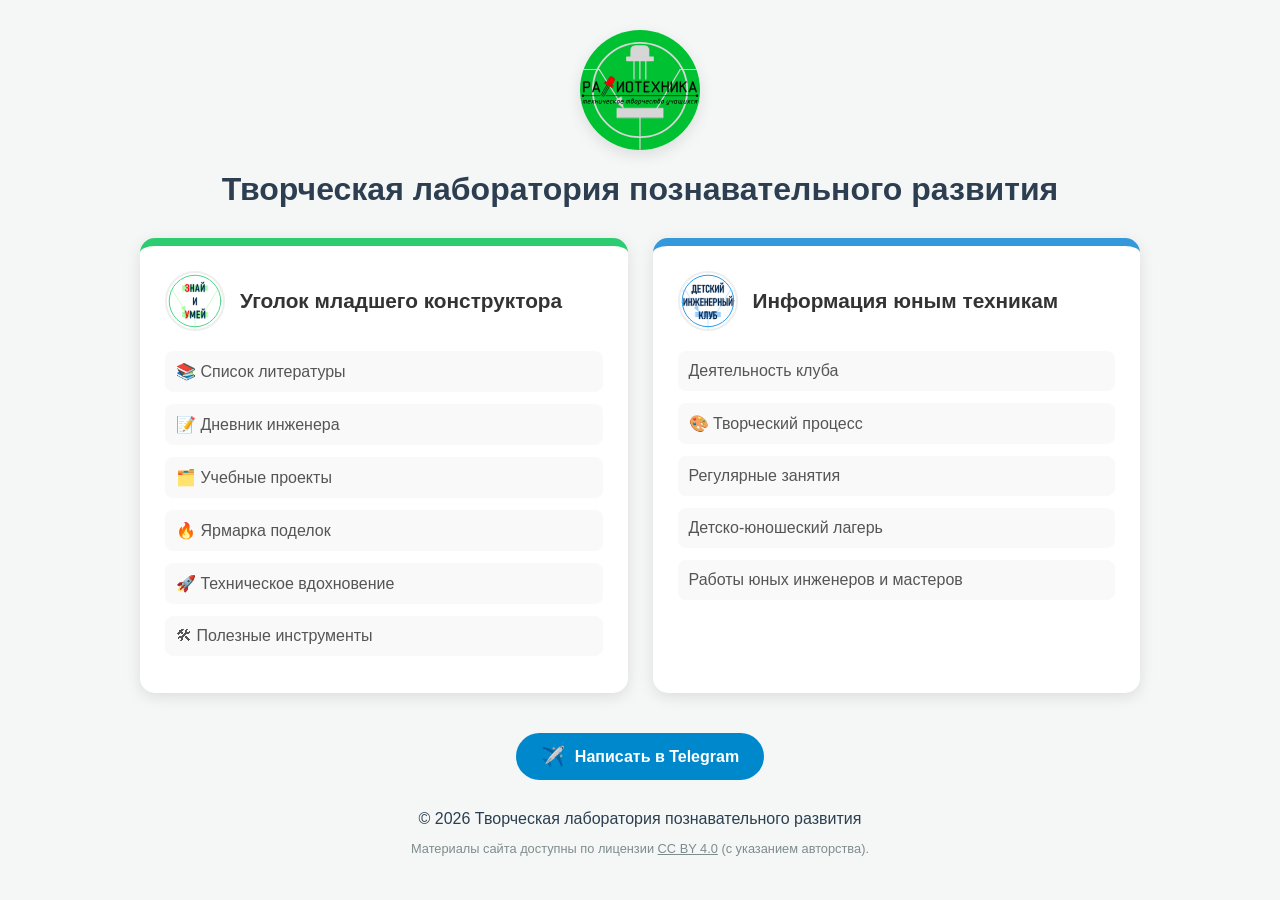
==== index.html @ 5ade4d9f "Update index.html" ====
<!DOCTYPE html>
<html lang="ru">
<head>
    <meta charset="UTF-8">
    <meta name="viewport" content="width=device-width, initial-scale=1.0">
    <title>Творческая лаборатория познавательного развития</title>
    <link rel="stylesheet" href="/style.css">
    <link rel="icon" type="image/svg+xml" href="/img/favicon.svg">

    <style>
        /* Стили только для главной страницы */
        .grid-container {
            display: grid;
            grid-template-columns: repeat(auto-fit, minmax(320px, 1fr));
            gap: 25px;
            width: 100%;
            max-width: 1000px;
            margin-top: 0;
        }

        .category-card {
            background: white;
            border-radius: 15px;
            padding: 25px;
            box-shadow: 0 4px 15px rgba(0,0,0,0.1);
            border-top: 8px solid;
            transition: transform 0.2s;
        }
        .category-card:hover { transform: translateY(-5px); }
        .tech-creative { border-top-color: var(--card-tech); }
        .my-projects { border-top-color: var(--card-my); }

        .card-header { display: flex; align-items: center; gap: 15px; margin-bottom: 20px; }
        .section-icon { 
            width: 60px; 
            height: 60px; 
            border-radius: 50%; 
            object-fit: cover; 
            border: 2px solid #eee; 
            background: #fff; 
        }

        h1 { margin-bottom: 20px !important; }
        h2 { margin: 0; font-size: 1.3rem; color: #333; }
        header { margin-bottom: 10px !important; }
        
        .project-list { list-style: none; padding: 0; margin: 0; }
        .project-list li { margin-bottom: 12px; }
        .project-list a {
            text-decoration: none;
            color: #555;
            display: flex;
            align-items: center;
            padding: 10px;
            border-radius: 8px;
            background: #f9f9f9;
            transition: 0.2s;
            border: 1px solid transparent;
        }
        .project-list a:hover { 
            background: #fff; 
            color: #000; 
            border-color: #ddd; 
            padding-left: 18px; 
        }
    </style>
    
</head>
<body>

    <header>
        <img src="/img/logo.svg" alt="Логотип" class="main-avatar">
        <h1>Творческая лаборатория познавательного развития</h1>
    </header>

    <div class="grid-container">
        <!-- БЛОК 1 -->
        <section class="category-card my-projects">
            <div class="card-header">
                <img src="/img/ugolok-mladshego-konstruktora.svg" alt="✈️" class="section-icon">
                <h2>Уголок младшего конструктора</h2>
            </div>
            <ul class="project-list">
                <li><a href="/biblio/">📚 Список литературы</a></li>
                <li><a href="/diary/">📝 Дневник инженера</a></li>
                <li><a href="/projects/">🗂️ Учебные проекты</a></li>
                <li><a href="/fair/">🔥 Ярмарка поделок</a></li>
                <li><a href="/inspiration/">🚀 Техническое вдохновение</a></li>
                <li><a href="/tools/">🛠 Полезные инструменты</a></li>
            </ul>
        </section>

        <!-- БЛОК 2: РЕЗЕРВ -->
        <section class="category-card tech-creative">
            <div class="card-header">
                <img src="/img/detskij-inzhenernyj-klub.svg" alt="✈️" class="section-icon">
                <h2>Информация юным техникам</h2>
            </div>
            <ul class="project-list">
                <li><a href="#">Деятельность клуба</a></li>
                <li><a href="#">🎨 Творческий процесс</a></li>
                <li><a href="#">Регулярные занятия</a></li>
                <li><a href="#">Детско-юношеский лагерь</a></li>
                <li><a href="#">Работы юных инженеров и мастеров</a></li>
            </ul>
        </section>
    </div>

    <footer class="main-footer">
        <a href="https://t.me/eaststandart" target="_blank" class="tg-button">
            <span>✈️</span> Написать в Telegram
        </a>        
        <p style="margin-top: 30px; margin-bottom: 10px;">
            © 2026 Творческая лаборатория познавательного развития
        </p>
        <p style="font-size: 0.8rem; color: #7f8c8d;">
            Материалы сайта доступны по лицензии             
            <a href="https://creativecommons.org" target="_blank" style="color: #7f8c8d; text-decoration: underline;">CC BY 4.0</a> 
            (с указанием авторства).
        </p>
    </footer>
    
</body>
</html>
---- style.css ----
/* 1. БАЗОВАЯ ГЕОМЕТРИЯ И ЦВЕТА */
* { box-sizing: border-box; }

:root {
    --primary-bg: #f4f7f6;
    --card-tech: #3498db; 
    --card-my: #2ecc71;   
    --text-color: #2c3e50;
}

body {
    font-family: 'Segoe UI', Tahoma, Geneva, Verdana, sans-serif;
    background-color: var(--primary-bg);
    color: var(--text-color);
    margin: 0;
    padding: 10px;
    display: flex;
    flex-direction: column;
    align-items: center;
    min-height: 100vh;
}

header {
    text-align: center;
    width: 100%;
    margin: 20px 0 40px 0;
    display: flex;
    flex-direction: column;
    align-items: center;
}

.main-avatar {
    width: 120px;
    height: 120px;
    border-radius: 50%;
    object-fit: cover;
    box-shadow: 0 5px 15px rgba(0,0,0,0.1);
    margin-bottom: 15px;
    display: block;
}

h1 { 
    margin: 5px 0 15px 0;
    font-size: 2rem; 
    line-height: 1.2;
}

/* БЛОК БИБЛИОГРАФИИ В ПОДВАЛЕ СТАТЬИ */
.bibliography-footer {
    margin-top: 15px;
    padding: 15px 20px;
    background-color: #f9f9f9;
    border-left: 5px solid var(--card-tech);
    font-size: 0.95rem;
    color: #555;
    line-height: 1.6;
}

.bibliography-footer strong {
    display: block;
    margin-bottom: 10px; /* Увеличили отступ, чтобы список не лип к заголовку */
    color: var(--text-color);
}

/* Стили для нумерованного списка внутри */
.bibliography-footer ol {
    margin: 0;
    padding-left: 20px; /* Отступ слева для цифр */
}

.bibliography-footer li {
    margin-bottom: 8px; /* Расстояние между книгами */
    list-style-position: outside; /* Чтобы текст не заходил под цифру */
}

.bibliography-footer p {
    margin: 0; /* Чтобы одиночное описание не имело лишних отступов */
}

/* ЦИТАТЫ */
blockquote {
    margin: 1em 0; /* Внешние отступы от текста не трогаем */
    padding: 15px 20px; /* Внутреннее оформление как у библиографии */
    background-color: #f9f9f9;
    border-left: 5px solid var(--card-tech);
    color: #555;
    font-style: italic;
    line-height: 1.6;
}

blockquote p {
    margin: 0; /* Убираем естественные отступы, чтобы текст не "толкал" рамку изнутри */
}

/* Если внутри цитаты несколько абзацев, добавляем зазор между ними */
blockquote p:not(:last-child) {
    margin-bottom: 10px; 
}

/* Если цитата идет сразу после картинки в абзаце */
p:has(img) + blockquote {
    margin-top: 1.5em; /* Немного увеличиваем верхний зазор, чтобы компенсировать отсутствие отступа у фото */
}

/* 2. КОНТЕНТНЫЕ СТРАНИЦЫ (СТАТЬИ И КНИГИ) */
.content-wrapper {
    background: white;
    border-radius: 15px;
    box-shadow: 0 4px 15px rgba(0,0,0,0.1);
    max-width: 800px;
    width: 100%;       
    margin: 15px auto; 
    padding: 10px 20px 20px 20px;
}

/* --- ЕДИНЫЙ БЛОК КАРТИНОК В СТАТЬЯХ (MARKDOWN) --- */
.main-content p:has(img) {
    display: flex;
    flex-wrap: wrap;
    gap: 15px;
    align-items: flex-start;
    margin: 1em 0 !important; /* Стандартный, предсказуемый отступ */
    padding: 0 !important;
}

.main-content p img:not(.content-img) {
    height: 250px;       /* Единая высота для ряда */
    width: auto;         
    max-width: 100%;     
    object-fit: contain; 
    border-radius: 8px;
    margin: 0 !important;
    cursor: zoom-in;
    transition: transform 0.3s ease, box-shadow 0.3s ease;
    position: relative;
    z-index: 1;
}

/* Зум при нажатии (без JS) */
.main-content p img:not(.content-img):active {
    transform: scale(2.0); 
    z-index: 999;          
    box-shadow: 0 10px 30px rgba(0,0,0,0.5);
    cursor: zoom-out;
}

/* Видео и другие медиа */
.main-content video, .video-item video {
    max-width: 100%;
    height: auto;
    display: block;
    margin: 10px 0;
    border-radius: 8px;
}

.back-link {
    text-decoration: none;
    color: var(--card-tech);
    font-weight: bold;
    display: inline-block;
    margin-bottom: 15px;
}

/* 3. ТЕГИ, ИСТОЧНИКИ */
.sources-inline, .tag-container {
    margin-top: 20px;
    padding-top: 15px;
    border-top: 1px dashed #eee;
    font-size: 0.9rem;
    display: flex;
    align-items: center;
    flex-wrap: wrap;
    gap: 10px;
}

.sources-content p, .sources-content ul, .sources-content li { display: inline !important; margin: 0; padding: 0; }
.sources-content ul li:not(:last-child)::after { content: ", "; }

.tag-item {
    background-color: #3498db;
    color: white !important;
    border-radius: 15px;
    text-decoration: none;
    font-size: 0.85rem;
    display: inline-flex;
    align-items: center;
    padding: 4px 12px 6px 12px !important; 
    line-height: 1;
    transition: opacity 0.2s;
}

.tag-item:hover { opacity: 0.8; }
.tag-item::before { content: "#"; margin-right: 1px; opacity: 0.7; }

/* 4. ПОДВАЛ И КНОПКА TELEGRAM */
.main-footer, .license-footer { 
    margin-top: 40px; 
    text-align: center; 
    width: 100%; 
}

.tg-button {
    display: inline-flex;
    align-items: center;
    background-color: #0088cc;
    color: white;
    text-decoration: none;
    padding: 12px 25px;
    border-radius: 30px;
    font-weight: bold;
    gap: 10px;
    transition: background 0.3s;
}

.tg-button:hover {
    background-color: #0077b5;
}

.tg-button span {
    font-size: 1.2rem; /* Смайлик чуть крупнее текста */
}

/* 5. ОБЩАЯ МОБИЛЬНАЯ АДАПТАЦИЯ */
@media (max-width: 600px) {
    h1 { font-size: 1.5rem; margin: 5px 0 10px 0 !important; }
    header { margin: 10px 0 20px 0; }

    .content-wrapper { 
        width: 100%; 
        padding: 15px 10px; 
        border-radius: 0; 
    }

    /* Картинки в столбец ТОЛЬКО когда телефон стоит вертикально */
    @media (orientation: portrait) {
        .main-content p:has(img) {
            display: flex !important;
            flex-direction: column !important;
            gap: 1.2em !important; 
        }

        .main-content p img:not(.content-img) {
            height: auto !important;    
            width: 100% !important;
            margin: 0 !important;
        }
        
        .main-content p img:not(.content-img):active {
            transform: scale(1.2);
        }
    }
}

/* Специально для горизонтального режима */
@media (max-height: 500px) and (orientation: landscape) {
    .main-content p img:not(.content-img) {
        height: 180px !important;
        width: auto !important;
        flex: 0 0 auto !important;
    }
    /* В горизонтали возвращаем стандартный gap 15px */
    .main-content p:has(img) {
        gap: 15px !important;
    }
}
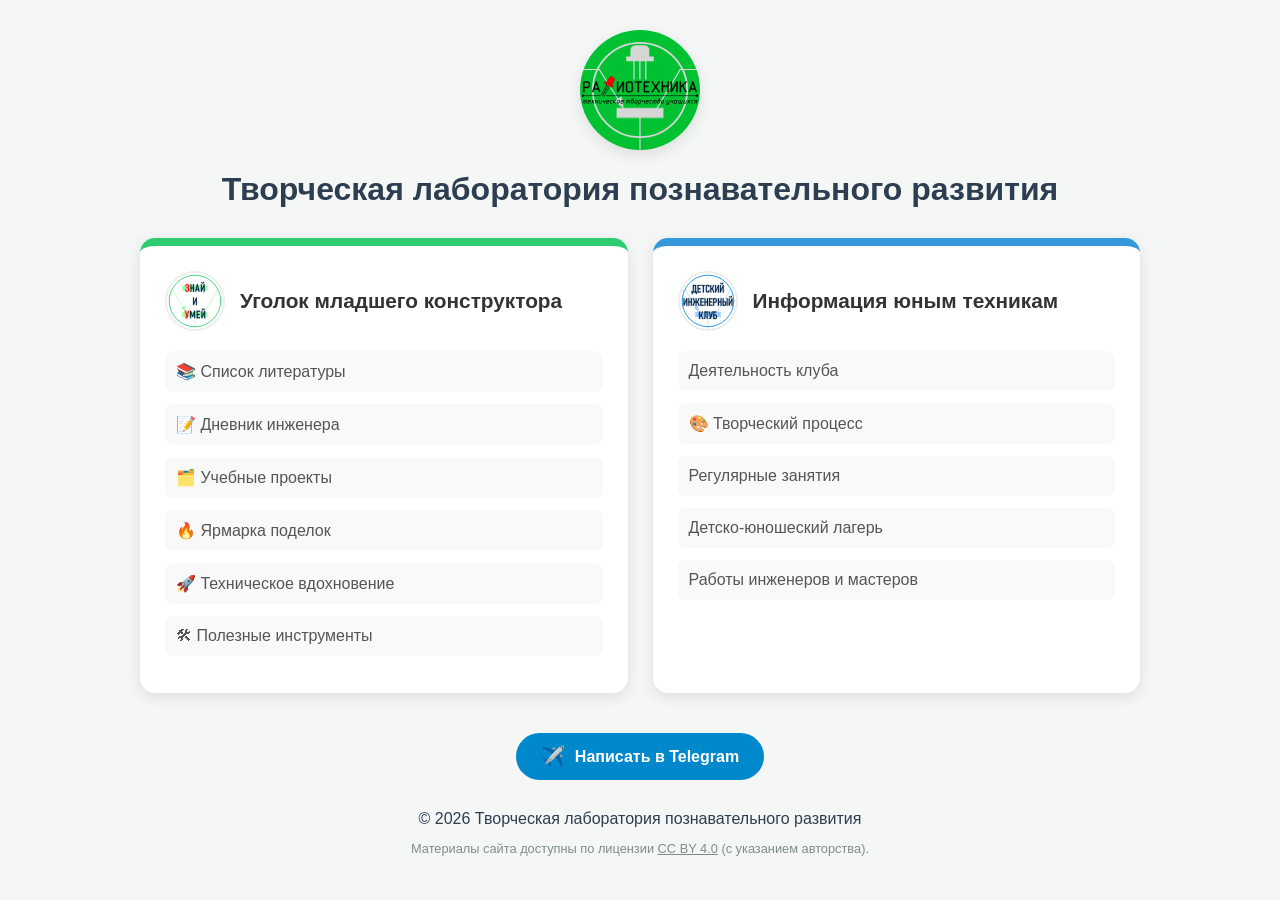
==== commit e79020f4: "Update index.html" ====
--- a/index.html
+++ b/index.html
@@ -101,7 +101,7 @@
                 <li><a href="#">🎨 Творческий процесс</a></li>
                 <li><a href="#">Регулярные занятия</a></li>
                 <li><a href="#">Детско-юношеский лагерь</a></li>
-                <li><a href="#">Работы юных инженеров и мастеров</a></li>
+                <li><a href="#">Работы инженеров и мастеров</a></li>
             </ul>
         </section>
     </div>
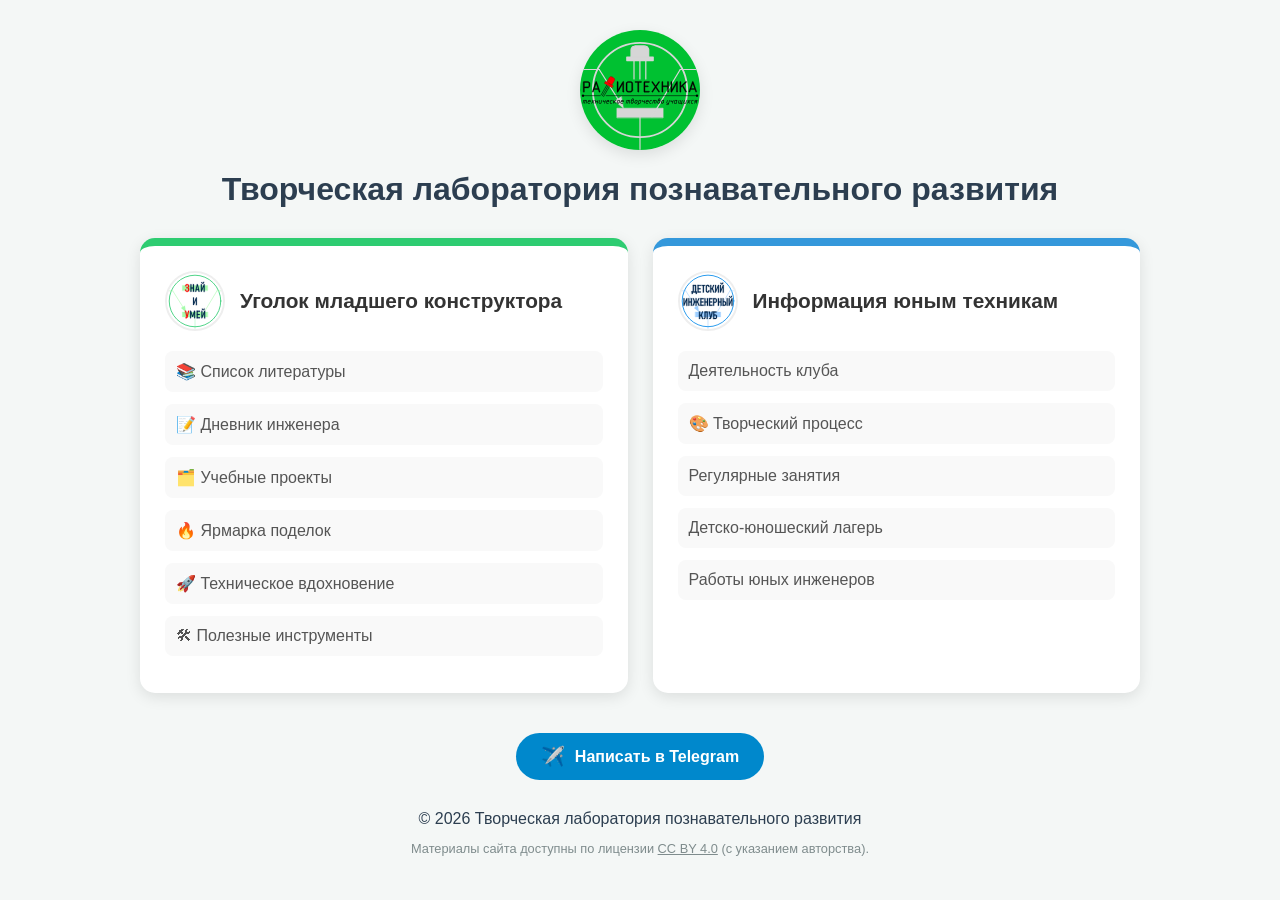
==== commit 25c45a1a: "Update index.html" ====
--- a/index.html
+++ b/index.html
@@ -101,7 +101,7 @@
                 <li><a href="#">🎨 Творческий процесс</a></li>
                 <li><a href="#">Регулярные занятия</a></li>
                 <li><a href="#">Детско-юношеский лагерь</a></li>
-                <li><a href="#">Работы инженеров и мастеров</a></li>
+                <li><a href="#">Работы юных инженеров</a></li>
             </ul>
         </section>
     </div>
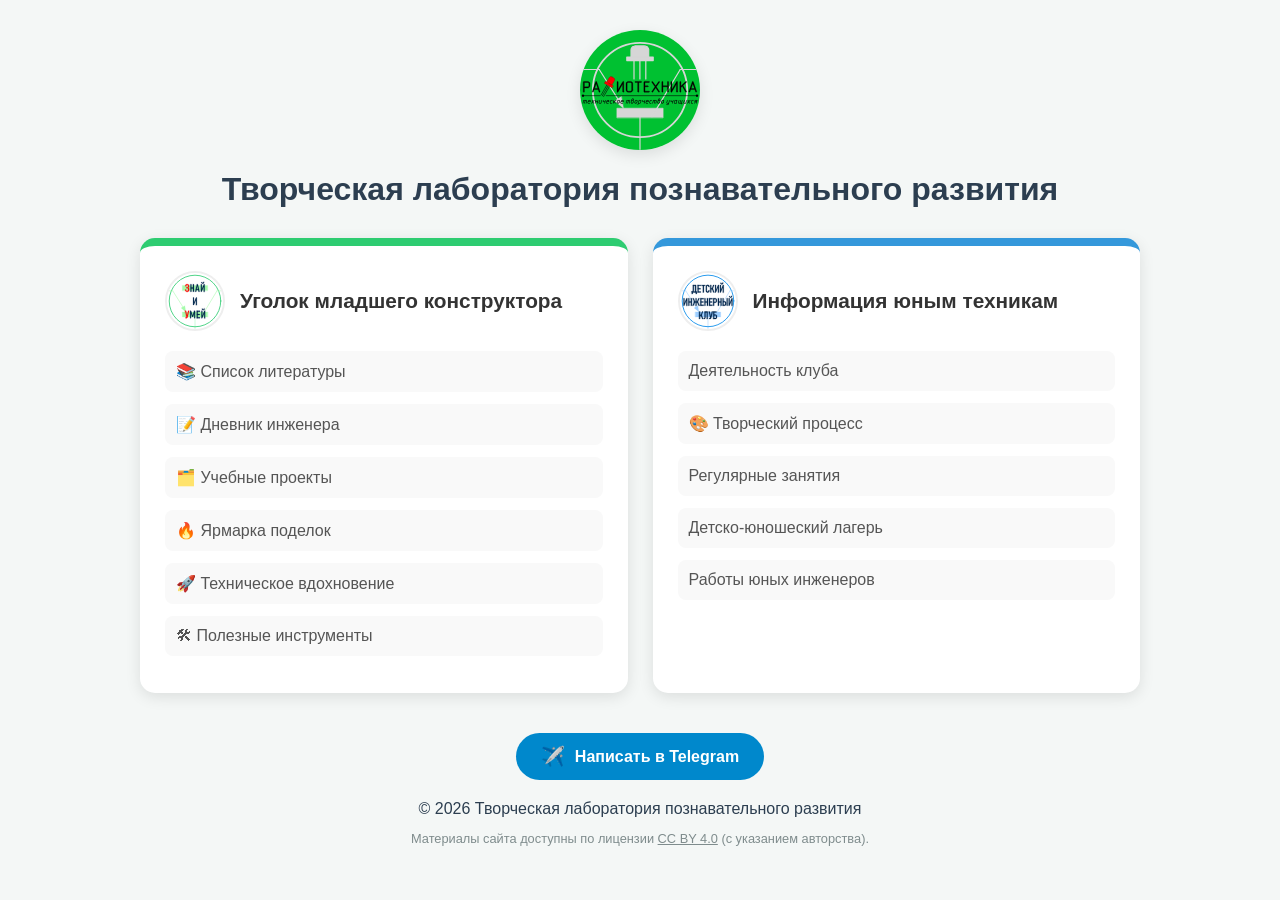
==== commit 75e20afe: "Update index.html" ====
--- a/index.html
+++ b/index.html
@@ -63,6 +63,21 @@
             border-color: #ddd; 
             padding-left: 18px; 
         }
+
+    @media (max-width: 900px) {
+    .grid-container {
+        max-width: 100% !important;
+        gap: 15px; /* Уменьшаем зазор на мобилках */
+    }
+    
+    .category-card {
+        padding: 15px !important; /* Уплотняем карточки на главной */
+    }
+
+    .card-header {
+        margin-bottom: 10px !important;
+    }
+}
     </style>
     
 </head>
@@ -110,7 +125,7 @@
         <a href="https://t.me/eaststandart" target="_blank" class="tg-button">
             <span>✈️</span> Написать в Telegram
         </a>        
-        <p style="margin-top: 30px; margin-bottom: 10px;">
+        <p style="margin-top: 20px; margin-bottom: 10px;">
             © 2026 Творческая лаборатория познавательного развития
         </p>
         <p style="font-size: 0.8rem; color: #7f8c8d;">
--- a/style.css
+++ b/style.css
@@ -221,17 +221,19 @@
 }
 
 /* 5. ОБЩАЯ МОБИЛЬНАЯ АДАПТАЦИЯ */
-@media (max-width: 600px) {
+@media (max-width: 900px) {
     h1 { font-size: 1.5rem; margin: 5px 0 10px 0 !important; }
     header { margin: 10px 0 20px 0; }
 
     .content-wrapper { 
-        width: 100%; 
-        padding: 15px 10px; 
-        border-radius: 0; 
-    }
-
-    /* Картинки в столбец ТОЛЬКО когда телефон стоит вертикально */
+        width: 100% !important; 
+        max-width: 100% !important;
+        padding: 15px 12px !important; /* УНИФИКАЦИЯ ОТСТУПОВ: 12px */
+        border-radius: 0 !important;
+        margin: 0 !important;
+    }
+
+    /* Вертикальный режим (Portrait) */
     @media (orientation: portrait) {
         .main-content p:has(img) {
             display: flex !important;
@@ -251,16 +253,32 @@
     }
 }
 
-/* Специально для горизонтального режима */
+/* Специально для горизонтального режима (Landscape) */
 @media (max-height: 500px) and (orientation: landscape) {
+    /* Твои старые стили для картинок в статьях */
     .main-content p img:not(.content-img) {
         height: 180px !important;
         width: auto !important;
         flex: 0 0 auto !important;
     }
-    /* В горизонтали возвращаем стандартный gap 15px */
     .main-content p:has(img) {
         gap: 15px !important;
     }
-}
-
+
+    /* ГЛОБАЛЬНОЕ УПЛОТНЕНИЕ ВСЕХ СЕТОК (чтобы не было пустых дыр) */
+    .grid-container,
+    .diary-list, 
+    .fair-list, 
+    .project-grid {
+        display: grid !important;
+        grid-template-columns: 1fr 1fr !important; /* Две колонки */
+        gap: 10px !important;
+    }
+
+    /* УНИФИКАЦИЯ ИКОНОК: устанавливаем 40px для всех разделов */
+    .fair-img-round, 
+    .item-image-round {
+        width: 40px !important;
+        height: 40px !important;
+    }
+}
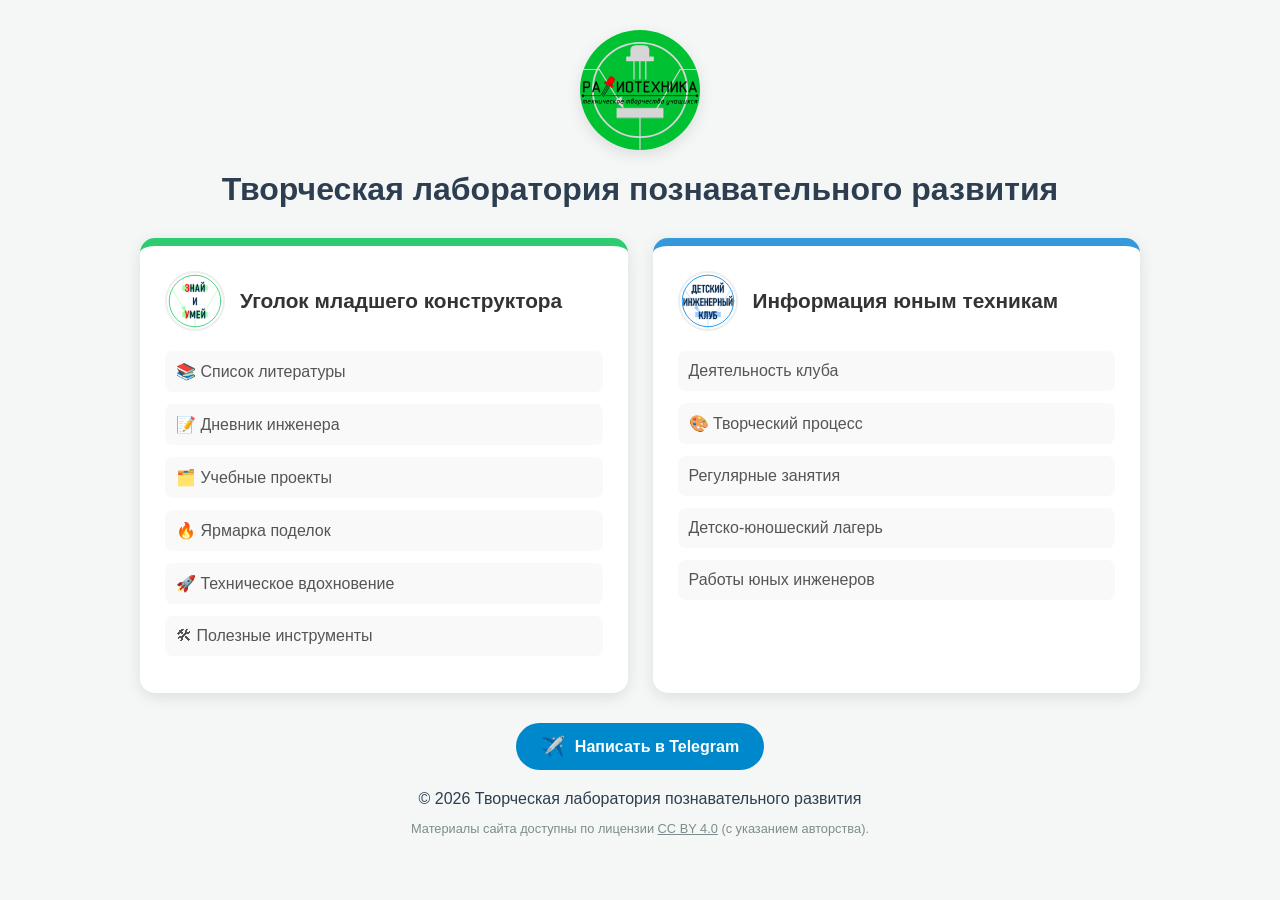
==== commit d95c71ce: "Update index.html" ====
--- a/index.html
+++ b/index.html
@@ -125,7 +125,7 @@
         <a href="https://t.me/eaststandart" target="_blank" class="tg-button">
             <span>✈️</span> Написать в Telegram
         </a>        
-        <p style="margin-top: 20px; margin-bottom: 10px;">
+        <p style="margin-top: 20px; margin-bottom: 5px;">
             © 2026 Творческая лаборатория познавательного развития
         </p>
         <p style="font-size: 0.8rem; color: #7f8c8d;">
--- a/style.css
+++ b/style.css
@@ -193,8 +193,14 @@
 .tag-item::before { content: "#"; margin-right: 1px; opacity: 0.7; }
 
 /* 4. ПОДВАЛ И КНОПКА TELEGRAM */
-.main-footer, .license-footer { 
-    margin-top: 40px; 
+.main-footer { 
+    margin-top: 30px; 
+    text-align: center; 
+    width: 100%; 
+}
+
+.license-footer { 
+    margin-top: 20px; 
     text-align: center; 
     width: 100%; 
 }
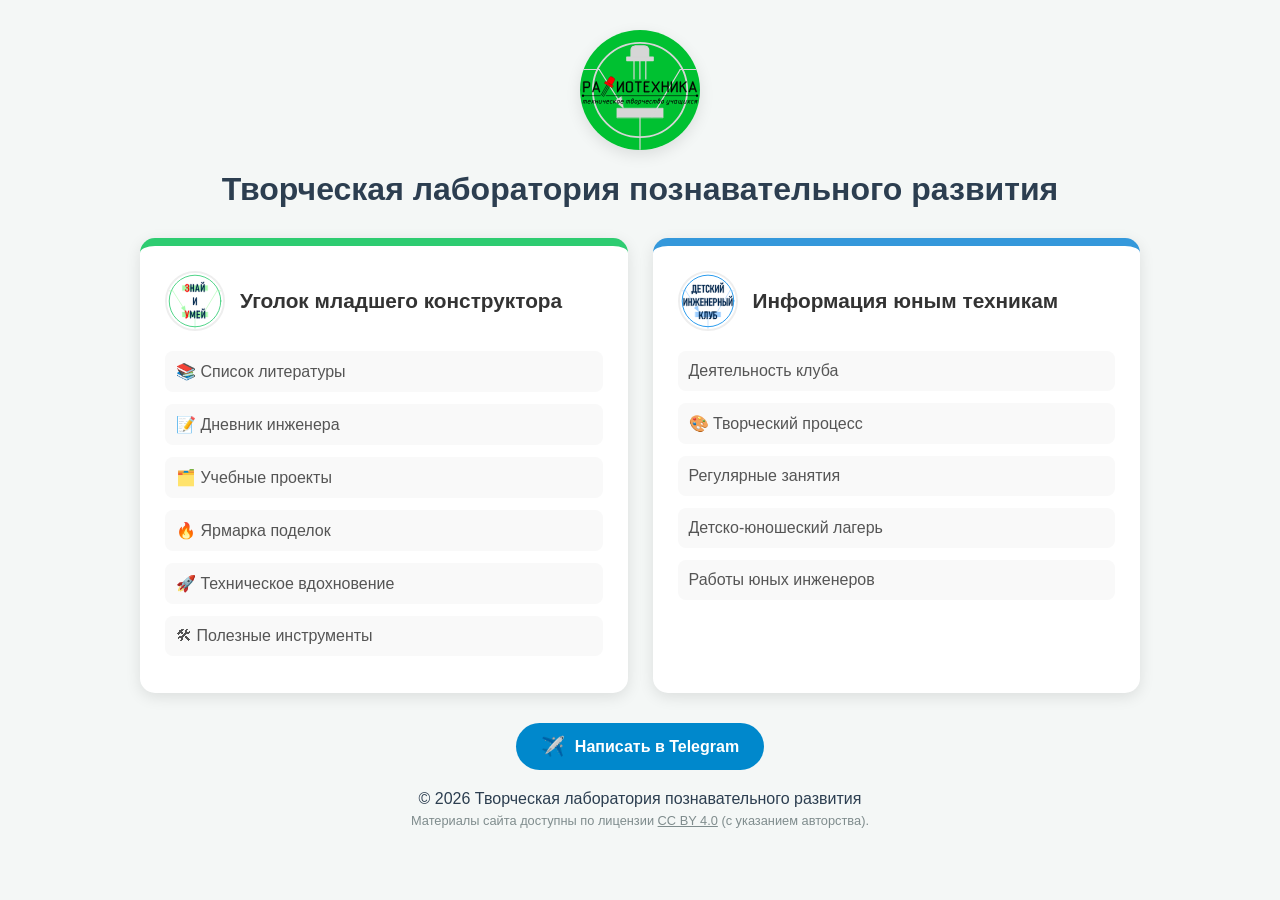
==== commit 9107111e: "Update index.html" ====
--- a/index.html
+++ b/index.html
@@ -125,15 +125,17 @@
         <a href="https://t.me/eaststandart" target="_blank" class="tg-button">
             <span>✈️</span> Написать в Telegram
         </a>        
-        <p style="margin-top: 20px; margin-bottom: 5px;">
-            © 2026 Творческая лаборатория познавательного развития
-        </p>
-        <p style="font-size: 0.8rem; color: #7f8c8d;">
-            Материалы сайта доступны по лицензии             
-            <a href="https://creativecommons.org" target="_blank" style="color: #7f8c8d; text-decoration: underline;">CC BY 4.0</a> 
-            (с указанием авторства).
-        </p>
     </footer>
+
+<footer class="license-footer">
+    <p style="margin-top: 0px; margin-bottom: 5px;">
+        © 2026 Творческая лаборатория познавательного развития
+    </p>
+    <p style="font-size: 0.8rem; color: #7f8c8d; margin: 0;">
+        Материалы сайта доступны по лицензии 
+        <a href="https://creativecommons.org" target="_blank" style="color: #7f8c8d; text-decoration: underline;">CC BY 4.0</a> (с указанием авторства). 
+    </p> 
+</footer>
     
 </body>
 </html>
